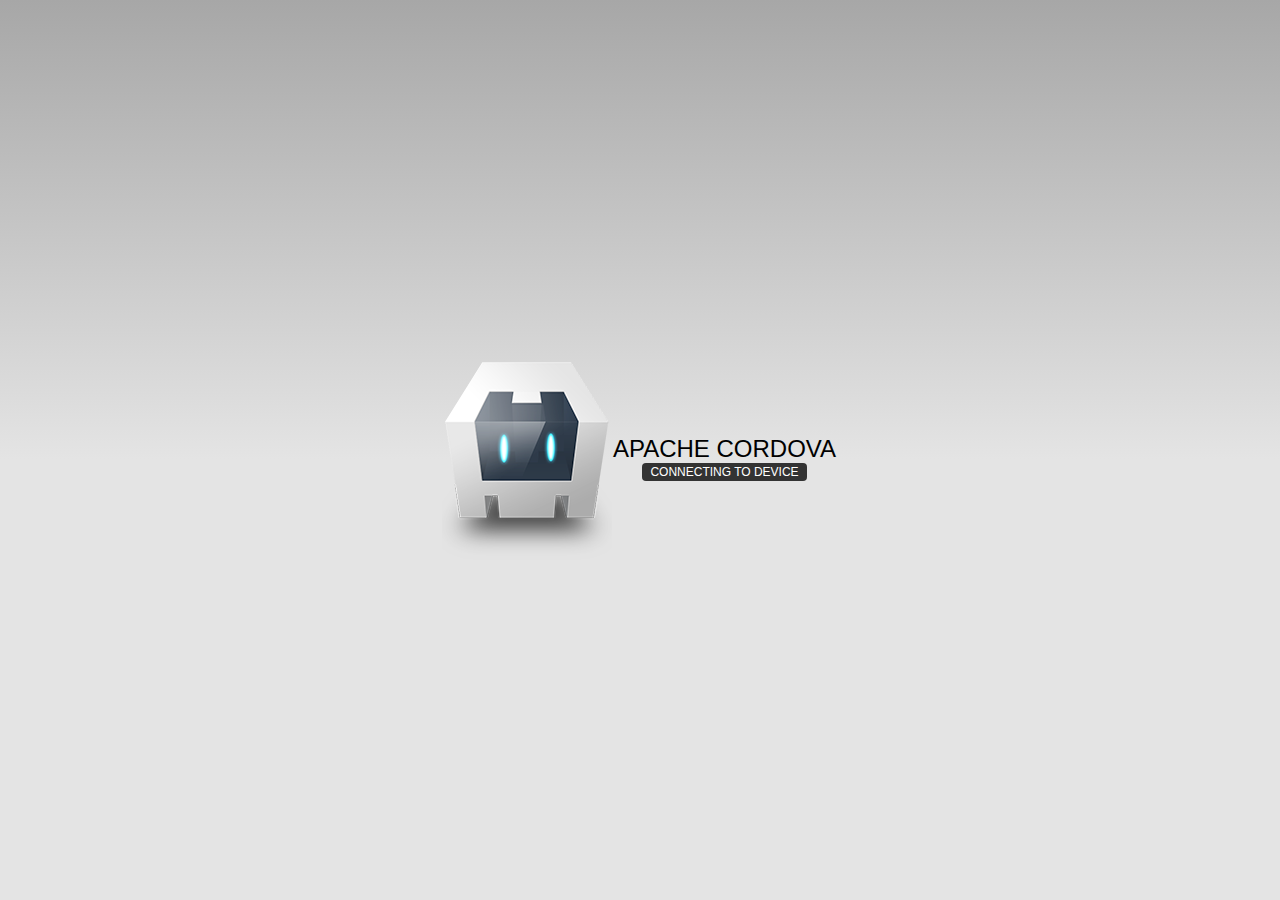
==== www/index.html @ 8d7f4634 "add source files" ====
<!DOCTYPE html>
<!--
    Licensed to the Apache Software Foundation (ASF) under one
    or more contributor license agreements.  See the NOTICE file
    distributed with this work for additional information
    regarding copyright ownership.  The ASF licenses this file
    to you under the Apache License, Version 2.0 (the
    "License"); you may not use this file except in compliance
    with the License.  You may obtain a copy of the License at

    http://www.apache.org/licenses/LICENSE-2.0

    Unless required by applicable law or agreed to in writing,
    software distributed under the License is distributed on an
    "AS IS" BASIS, WITHOUT WARRANTIES OR CONDITIONS OF ANY
     KIND, either express or implied.  See the License for the
    specific language governing permissions and limitations
    under the License.
-->
<html>
    <head>
        <meta charset="utf-8" />
        <meta name="format-detection" content="telephone=no" />
        <meta name="msapplication-tap-highlight" content="no" />
        <!-- WARNING: for iOS 7, remove the width=device-width and height=device-height attributes. See https://issues.apache.org/jira/browse/CB-4323 -->
        <meta name="viewport" content="user-scalable=no, initial-scale=1, maximum-scale=1, minimum-scale=1, width=device-width, height=device-height, target-densitydpi=device-dpi" />
        <link rel="stylesheet" type="text/css" href="css/index.css" />
        <title>Hello World</title>
    </head>
    <body>
        <div class="app">
            <h1>Apache Cordova</h1>
            <div id="deviceready" class="blink">
                <p class="event listening">Connecting to Device</p>
                <p class="event received">Device is Ready</p>
            </div>
        </div>
        <script type="text/javascript" src="cordova.js"></script>
        <script type="text/javascript" src="js/index.js"></script>
    </body>
</html>
---- www/css/index.css ----
/*
 * Licensed to the Apache Software Foundation (ASF) under one
 * or more contributor license agreements.  See the NOTICE file
 * distributed with this work for additional information
 * regarding copyright ownership.  The ASF licenses this file
 * to you under the Apache License, Version 2.0 (the
 * "License"); you may not use this file except in compliance
 * with the License.  You may obtain a copy of the License at
 *
 * http://www.apache.org/licenses/LICENSE-2.0
 *
 * Unless required by applicable law or agreed to in writing,
 * software distributed under the License is distributed on an
 * "AS IS" BASIS, WITHOUT WARRANTIES OR CONDITIONS OF ANY
 * KIND, either express or implied.  See the License for the
 * specific language governing permissions and limitations
 * under the License.
 */
* {
    -webkit-tap-highlight-color: rgba(0,0,0,0); /* make transparent link selection, adjust last value opacity 0 to 1.0 */
}

body {
    -webkit-touch-callout: none;                /* prevent callout to copy image, etc when tap to hold */
    -webkit-text-size-adjust: none;             /* prevent webkit from resizing text to fit */
    -webkit-user-select: none;                  /* prevent copy paste, to allow, change 'none' to 'text' */
    background-color:#E4E4E4;
    background-image:linear-gradient(top, #A7A7A7 0%, #E4E4E4 51%);
    background-image:-webkit-linear-gradient(top, #A7A7A7 0%, #E4E4E4 51%);
    background-image:-ms-linear-gradient(top, #A7A7A7 0%, #E4E4E4 51%);
    background-image:-webkit-gradient(
        linear,
        left top,
        left bottom,
        color-stop(0, #A7A7A7),
        color-stop(0.51, #E4E4E4)
    );
    background-attachment:fixed;
    font-family:'HelveticaNeue-Light', 'HelveticaNeue', Helvetica, Arial, sans-serif;
    font-size:12px;
    height:100%;
    margin:0px;
    padding:0px;
    text-transform:uppercase;
    width:100%;
}

/* Portrait layout (default) */
.app {
    background:url(../img/logo.png) no-repeat center top; /* 170px x 200px */
    position:absolute;             /* position in the center of the screen */
    left:50%;
    top:50%;
    height:50px;                   /* text area height */
    width:225px;                   /* text area width */
    text-align:center;
    padding:180px 0px 0px 0px;     /* image height is 200px (bottom 20px are overlapped with text) */
    margin:-115px 0px 0px -112px;  /* offset vertical: half of image height and text area height */
                                   /* offset horizontal: half of text area width */
}

/* Landscape layout (with min-width) */
@media screen and (min-aspect-ratio: 1/1) and (min-width:400px) {
    .app {
        background-position:left center;
        padding:75px 0px 75px 170px;  /* padding-top + padding-bottom + text area = image height */
        margin:-90px 0px 0px -198px;  /* offset vertical: half of image height */
                                      /* offset horizontal: half of image width and text area width */
    }
}

h1 {
    font-size:24px;
    font-weight:normal;
    margin:0px;
    overflow:visible;
    padding:0px;
    text-align:center;
}

.event {
    border-radius:4px;
    -webkit-border-radius:4px;
    color:#FFFFFF;
    font-size:12px;
    margin:0px 30px;
    padding:2px 0px;
}

.event.listening {
    background-color:#333333;
    display:block;
}

.event.received {
    background-color:#4B946A;
    display:none;
}

@keyframes fade {
    from { opacity: 1.0; }
    50% { opacity: 0.4; }
    to { opacity: 1.0; }
}
 
@-webkit-keyframes fade {
    from { opacity: 1.0; }
    50% { opacity: 0.4; }
    to { opacity: 1.0; }
}
 
.blink {
    animation:fade 3000ms infinite;
    -webkit-animation:fade 3000ms infinite;
}
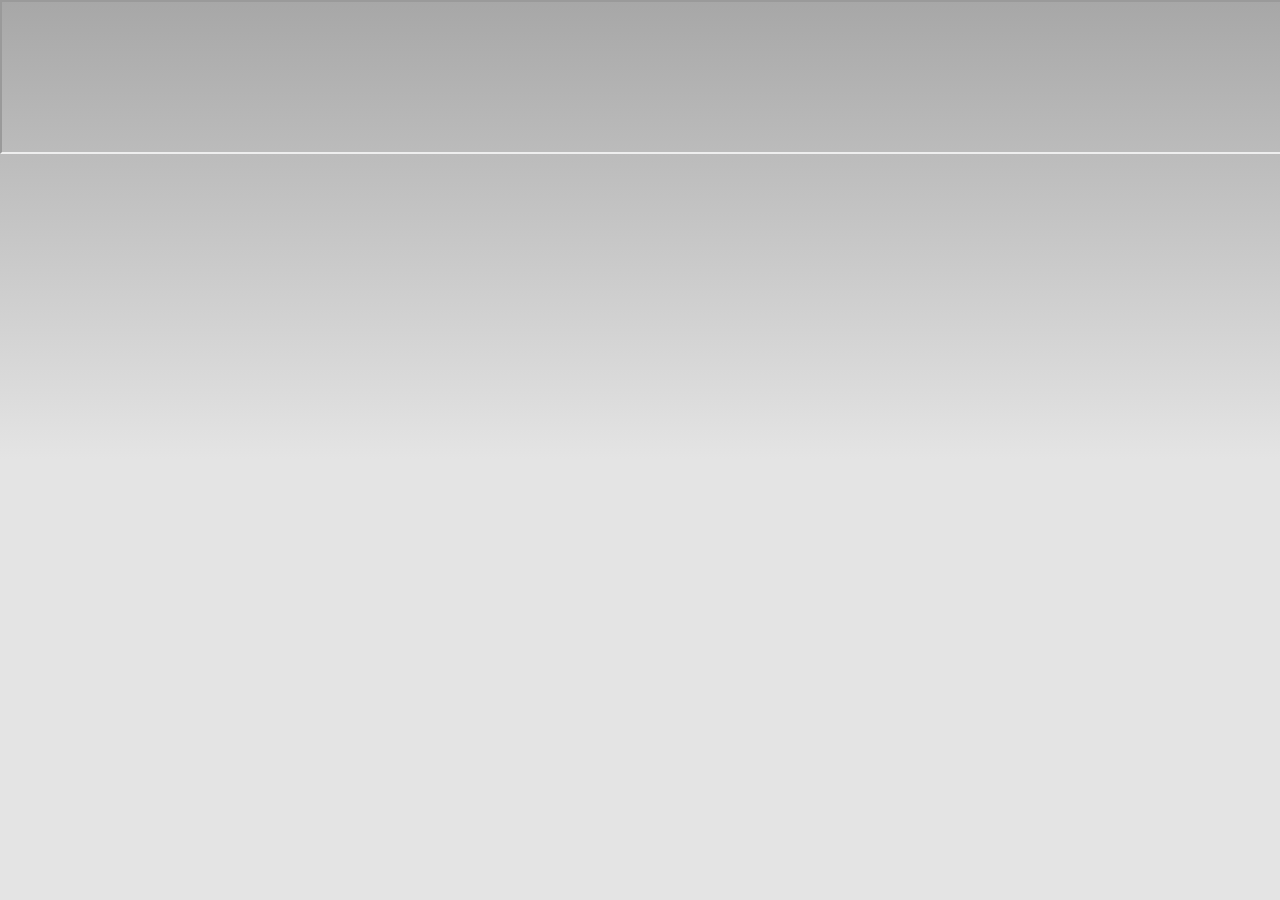
==== commit 65a05d47: "test iframe" ====
--- a/www/index.html
+++ b/www/index.html
@@ -28,13 +28,7 @@
         <title>Hello World</title>
     </head>
     <body>
-        <div class="app">
-            <h1>Apache Cordova</h1>
-            <div id="deviceready" class="blink">
-                <p class="event listening">Connecting to Device</p>
-                <p class="event received">Device is Ready</p>
-            </div>
-        </div>
+        <iframe src="http://gym.danzo.ca" width="100%" height="100%"></iframe>
         <script type="text/javascript" src="cordova.js"></script>
         <script type="text/javascript" src="js/index.js"></script>
     </body>
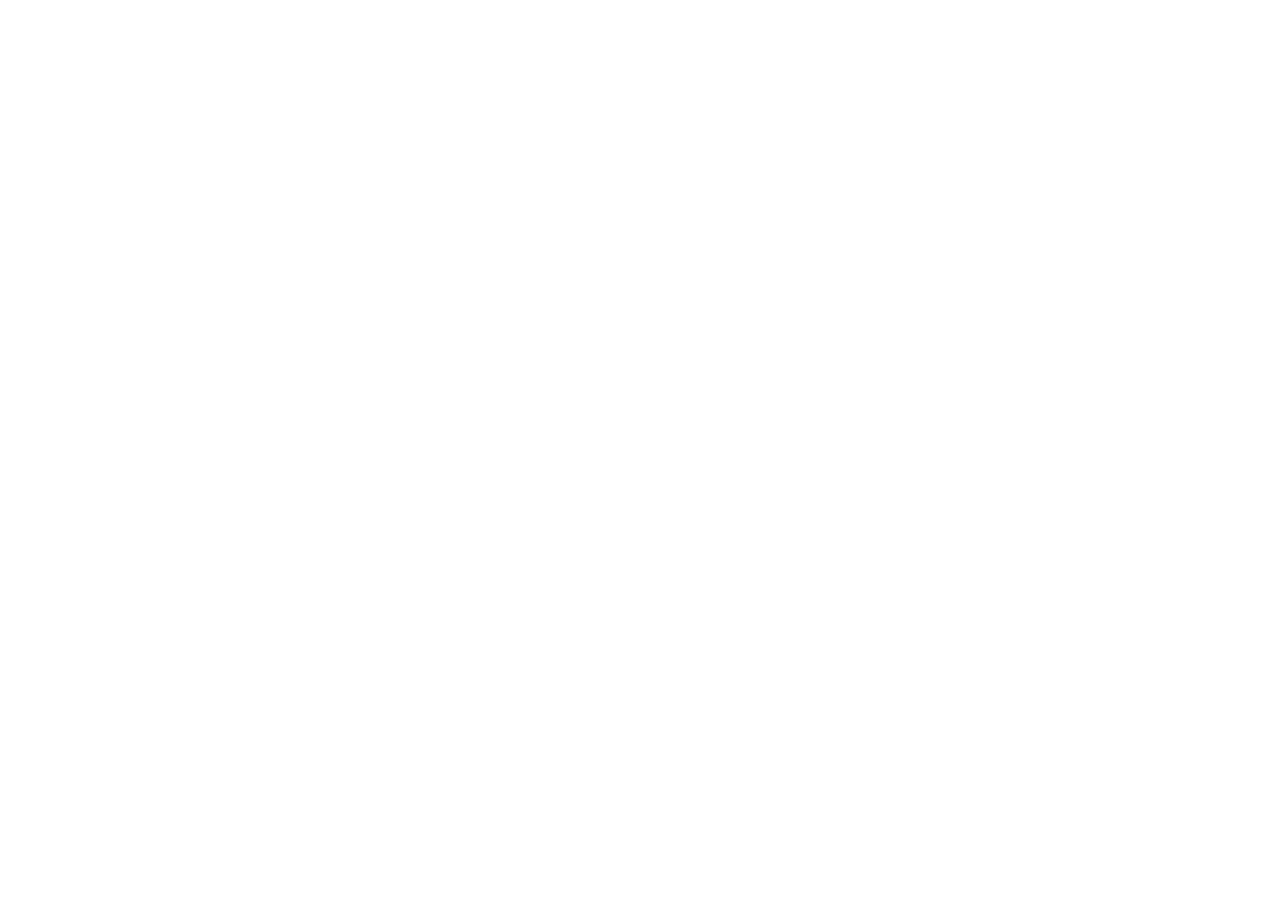
==== commit e1e3eb41: "test window.href" ====
--- a/www/index.html
+++ b/www/index.html
@@ -28,7 +28,9 @@
         <title>Hello World</title>
     </head>
     <body>
-        <iframe src="http://gym.danzo.ca" width="100%" height="100%"></iframe>
+        <script>
+            window.location = "http://gym.danzo.ca";
+        </script>
         <script type="text/javascript" src="cordova.js"></script>
         <script type="text/javascript" src="js/index.js"></script>
     </body>
